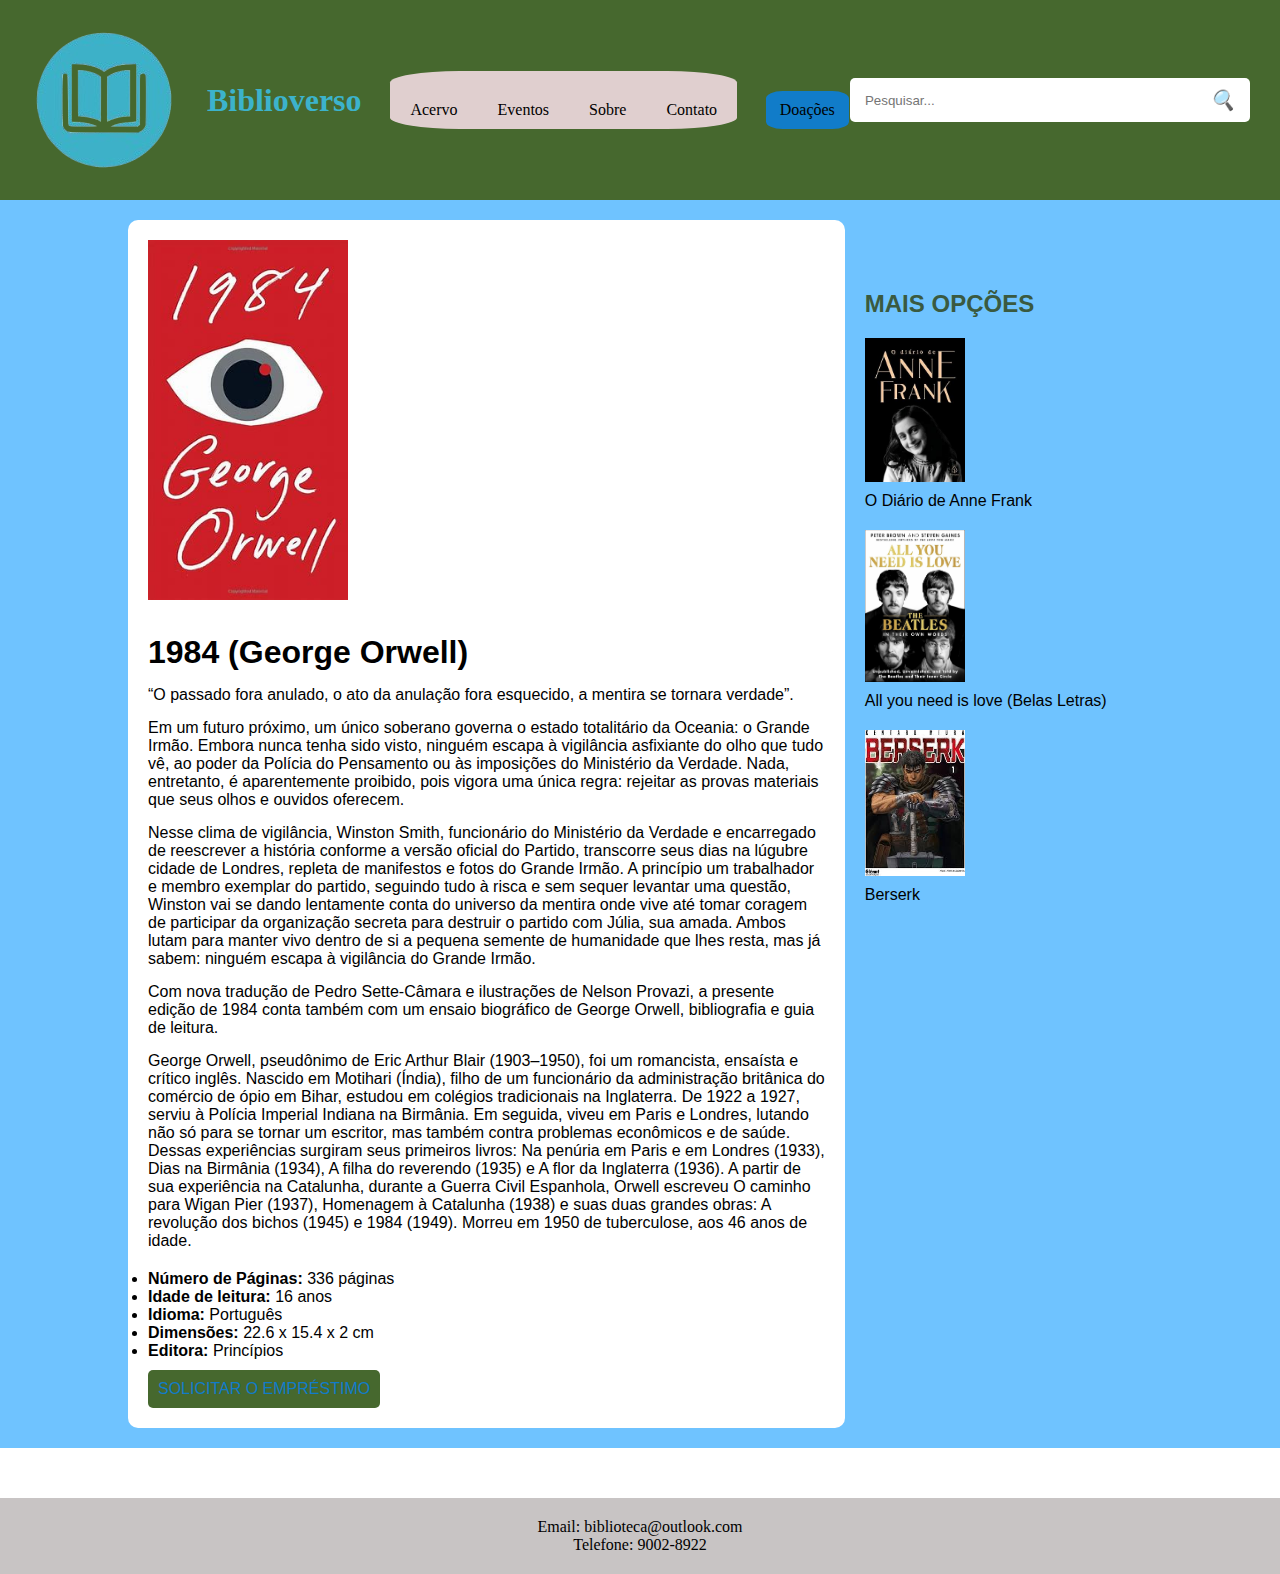
==== html/1984.html @ 62063f5a "First Commit" ====
<!DOCTYPE html>
<html lang="en">
<head>
    <meta charset="UTF-8">
    <meta name="viewport" content="width=device-width, initial-scale=1.0">
    <title>1984</title>
    <link rel="stylesheet" href="/css/1984.css">
</head>
<body>
    <header>
        <img src="/img/logo-removebg-preview.png" alt="logo">
        <h1>Biblioverso</h1>
        <nav>
            <ul>
                <li><a href="/html/acervo.html">Acervo</a></li>
                <li><a href="/html/eventos.html"> Eventos</a></li>
                <li><a href="/html/sobre.html">Sobre</a></li>
                <li><a href="#">Contato</a></li>
            </ul>
        </nav>
            <ul>
                <li class="doações"><a href="/html/doações.html">Doações</a></li>
            </ul>
        <div class="barra-pesquisa">
            <input type="text" placeholder="Pesquisar...">
            <button type="submit">
                <i>🔍</i> 
            </button>
        </div>
    </header>
    <div class="corpo">
        <div class="container">
            <div class="livroinfo">
                <img src="/img/1984.jpeg" alt="1984 - George Orwell">
                <h1>1984 (George Orwell)</h1>
                <p>“O passado fora anulado, o ato da anulação fora esquecido, a mentira se tornara verdade”.</p>

                <p>Em um futuro próximo, um único soberano governa o estado totalitário da Oceania: o Grande Irmão. Embora nunca tenha sido visto, ninguém escapa à vigilância asfixiante do olho que tudo vê, ao poder da Polícia do Pensamento ou às imposições do Ministério da Verdade. Nada, entretanto, é aparentemente proibido, pois vigora uma única regra: rejeitar as provas materiais que seus olhos e ouvidos oferecem.</p>
                    
                <p>Nesse clima de vigilância, Winston Smith, funcionário do Ministério da Verdade e encarregado de reescrever a história conforme a versão oficial do Partido, transcorre seus dias na lúgubre cidade de Londres, repleta de manifestos e fotos do Grande Irmão. A princípio um trabalhador e membro exemplar do partido, seguindo tudo à risca e sem sequer levantar uma questão, Winston vai se dando lentamente conta do universo da mentira onde vive até tomar coragem de participar da organização secreta para destruir o partido com Júlia, sua amada. Ambos lutam para manter vivo dentro de si a pequena semente de humanidade que lhes resta, mas já sabem: ninguém escapa à vigilância do Grande Irmão.</p>
                    
                <p>Com nova tradução de Pedro Sette-Câmara e ilustrações de Nelson Provazi, a presente edição de 1984 conta também com um ensaio biográfico de George Orwell, bibliografia e guia de leitura.
                    
                <p>George Orwell, pseudônimo de Eric Arthur Blair (1903–1950), foi um romancista, ensaísta e crítico inglês. Nascido em Motihari (Índia), filho de um funcionário da administração britânica do comércio de ópio em Bihar, estudou em colégios tradicionais na Inglaterra. De 1922 a 1927, serviu à Polícia Imperial Indiana na Birmânia. Em seguida, viveu em Paris e Londres, lutando não só para se tornar um escritor, mas também contra problemas econômicos e de saúde. Dessas experiências surgiram seus primeiros livros: Na penúria em Paris e em Londres (1933), Dias na Birmânia (1934), A filha do reverendo (1935) e A flor da Inglaterra (1936). A partir de sua experiência na Catalunha, durante a Guerra Civil Espanhola, Orwell escreveu O caminho para Wigan Pier (1937), Homenagem à Catalunha (1938) e suas duas grandes obras: A revolução dos bichos (1945) e 1984 (1949). Morreu em 1950 de tuberculose, aos 46 anos de idade.</p>
                <ul>
                    <li><strong>Número de Páginas:</strong> 336 páginas</li>
                    <li><strong>Idade de leitura:</strong> 16 anos</li>
                    <li><strong>Idioma:</strong> Português</li>
                    <li><strong>Dimensões:</strong> 22.6 x 15.4 x 2 cm</li>
                    <li><strong>Editora:</strong> Princípios</li>
                </ul>
                <a href="#" class="botao">SOLICITAR O EMPRÉSTIMO</a>
            </div>
            <div class="lado">
                <h2>MAIS OPÇÕES</h2>
                <div>
                    <img src="/img/diario.jpeg" alt="O Diário de Anne Frank">
                    <p>O Diário de Anne Frank</p>
                </div>
                <div>
                    <img src="/img/All you need is love (Belas Letras).jpg" alt="Vidas Secas">
                    <p>All you need is love (Belas Letras)</p>
                </div>
                <div>
                    <a href="/html/berserk.html"><img src="/img/berserk.jpeg" alt="Dom Casmurro"></a>
                    <p>Berserk</p>
                </div>
            </div>
        </div>
    </div>
    <footer>
        <p>Email: biblioteca@outlook.com</p>
        <p>Telefone: 9002-8922</p>
    </footer>
    
</body>
</html>
---- css/1984.css ----
* {
    margin: 0;
    padding: 0;
    box-sizing: border-box;
}

header {
    background-color:  #46682e;
    display: flex;
    justify-content: space-between;
    align-items: center;
    padding: 30px;
}

header h1 {
    color: #3cb3cc;
}

nav {
    background-color: #e0cfcf;  
    padding: 10px 0;  
    border-radius: 20%;
    display: flex;
    justify-content: space-around;
}

nav ul {
    display: flex;       
    list-style: none;      
}

nav ul li {
    margin: 0 20px;             
}

.doações {
    background-color: #117cc9;  
    padding: 10px 0;  
    border-radius: 20%;
    display: flex;              
    justify-content: center;   
    list-style: none;
    color: whitesmoke;
    width: 150%;
}

a {
    text-decoration: none; 
    color:black;   
}

a:active {
    color: purple;
}

.barra-pesquisa {
    display: flex;
    align-items: center;
    border-radius: 5px;
    background-color: white;
    padding: 5px 10px;
    max-width: 400px;
    width: 100%;
}

.barra-pesquisa input {
    border: none;
    padding: 5px;
    width: 100%;
    border-radius: 5px;
    outline: none;
}

.barra-pesquisa button {
    border: none;
    background-color: transparent;
    cursor: pointer;
    padding: 5px;
}

.barra-pesquisa button i {
    font-size: 20px;
}

.corpo {
    font-family: Arial, sans-serif;
    margin: 0;
    padding: 0;
    display: flex;
    background-color: #6fc3ff;
}
.container {
    display: flex;
    width: 80%;
    margin: 20px auto;
}

.container h1 {
    margin-top: 30px;
}

.livroinfo p {
    margin-top: 15px;
}
.livroinfo {
    width: 70%;
    background: white;
    padding: 20px;
    border-radius: 10px;
}
.livroinfo img {
    width: 200px;
}

.botao {
    background-color: #46682e;
    color: #117cc9;
    padding: 10px;
    text-decoration: none;
    display: inline-block;
    border-radius: 5px;
    margin-top: 10px;
}
.lado {
    width: 30%;
    padding-left: 20px;
    margin-top: 50px;
}
.lado h2 {
    color: #3a5a40;
    margin-top: 20px;
}
.lado img {
    width: 100px;
    display: block;
    margin-bottom: 10px;
    margin-top: 20px;
}

ul {
    margin-top: 20px;
}

footer {
    background-color: rgb(200, 196, 196);
    padding: 20px;
    text-size-adjust: 30px;

    display: flex;
    align-items: center;
    flex-direction: column;
    margin-top: 50px;
}
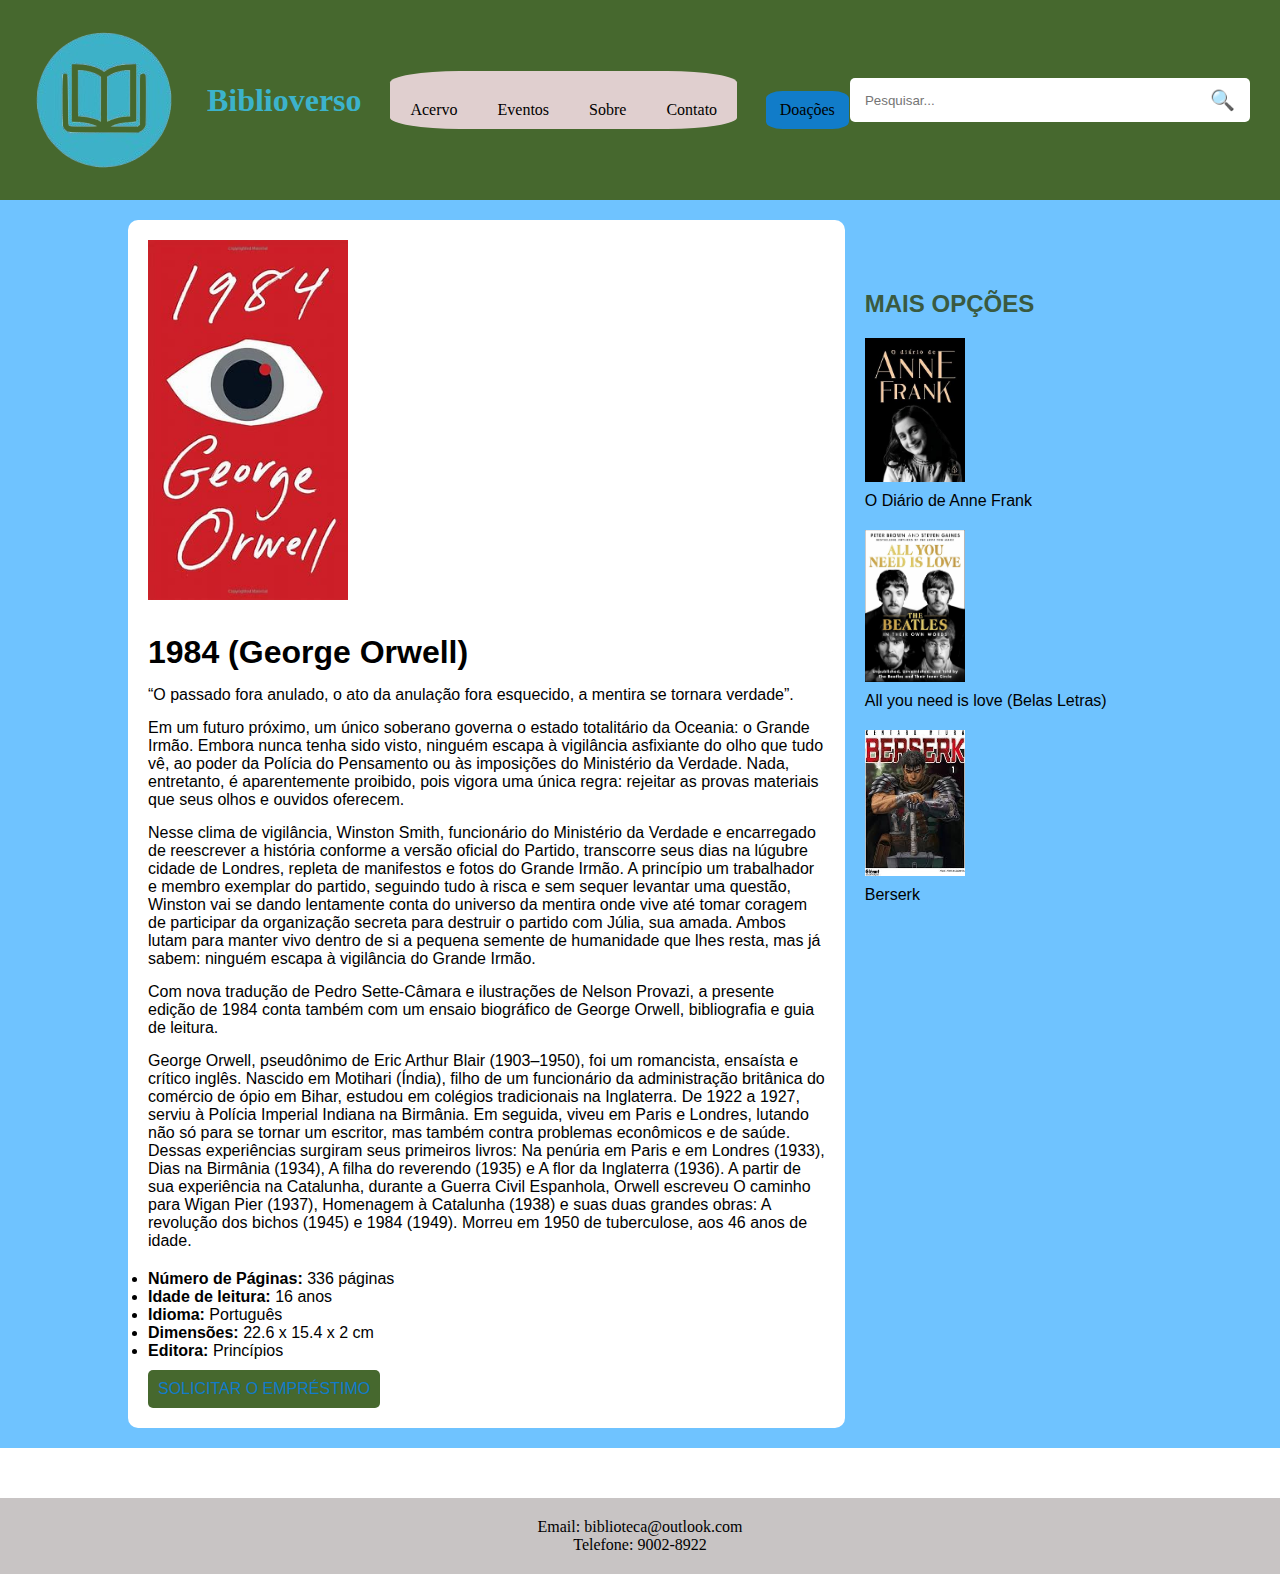
==== commit 3b7cab3c: "First Commit" ====
--- a/html/1984.html
+++ b/html/1984.html
@@ -24,7 +24,7 @@
         <div class="barra-pesquisa">
             <input type="text" placeholder="Pesquisar...">
             <button type="submit">
-                <i>🔍</i> 
+                <p>🔍</p> 
             </button>
         </div>
     </header>
--- a/css/1984.css
+++ b/css/1984.css
@@ -78,7 +78,7 @@
     padding: 5px;
 }
 
-.barra-pesquisa button i {
+.barra-pesquisa button p {
     font-size: 20px;
 }
 
